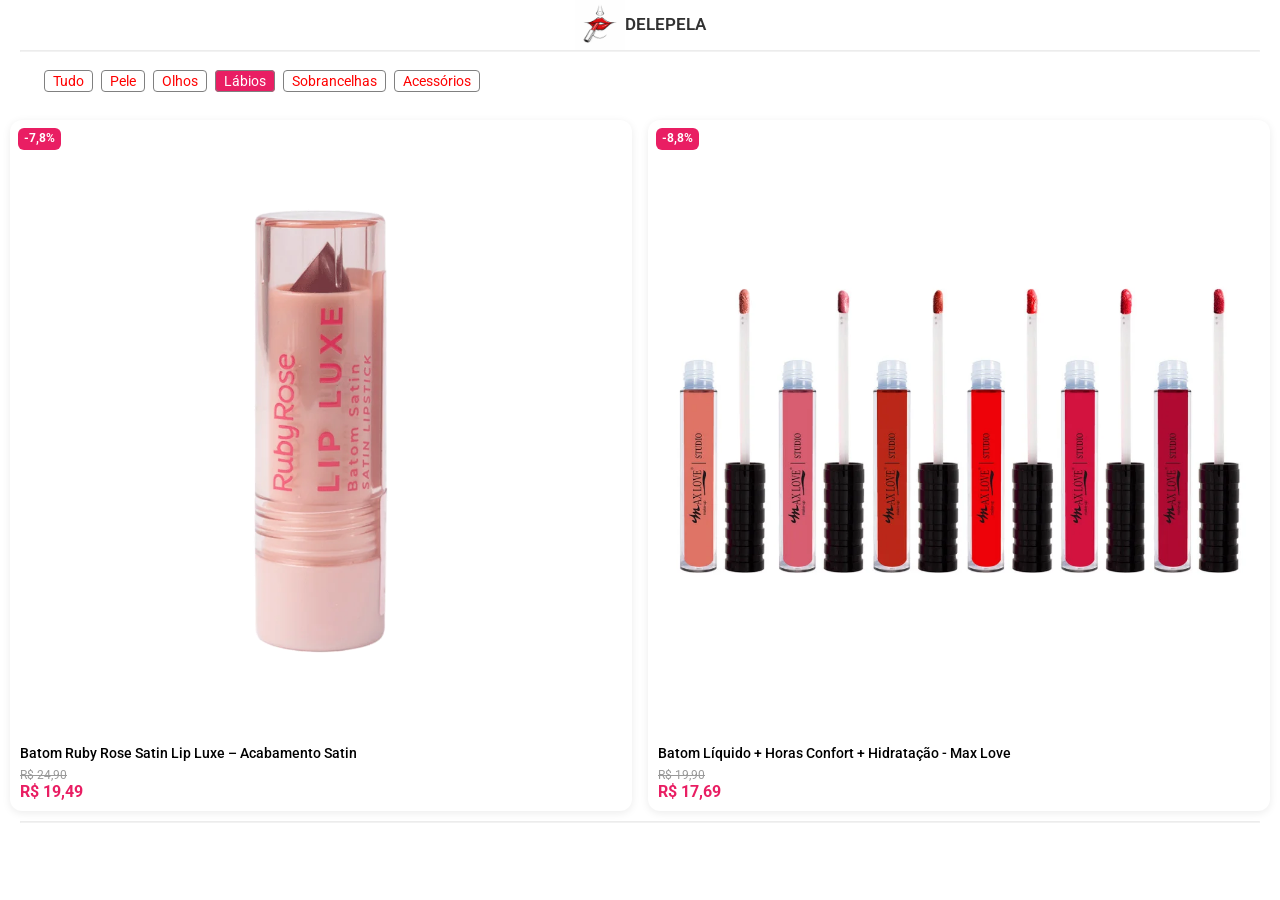
==== labios/index.html @ f09acd92 "Add files via upload" ====
<!DOCTYPE html>
<html lang="pt-br">

<head>
  <meta charset="UTF-8">
  <meta name="viewport" content="width=device-width, initial-scale=1.0" />
  <link rel="stylesheet" href="../normalize.css" />

  <link rel="preconnect" href="https://fonts.googleapis.com">
  <link rel="preconnect" href="https://fonts.gstatic.com" crossorigin>
  <link href="https://fonts.googleapis.com/css2?family=Roboto:ital,wght@0,100..900;1,100..900&display=swap"
    rel="stylesheet" />
  <link rel="stylesheet" href="../estilo.css" />
  <title>Delepela | Lábios</title>
  <!-- Google Tag Manager -->
  <script>(function (w, d, s, l, i) {
      w[l] = w[l] || []; w[l].push({
        'gtm.start':
          new Date().getTime(), event: 'gtm.js'
      }); var f = d.getElementsByTagName(s)[0],
        j = d.createElement(s), dl = l != 'dataLayer' ? '&l=' + l : ''; j.async = true; j.src =
          'https://www.googletagmanager.com/gtm.js?id=' + i + dl; f.parentNode.insertBefore(j, f);
    })(window, document, 'script', 'dataLayer', 'GTM-M8N22TXG');</script>
  <!-- End Google Tag Manager -->

</head>

<body class="corpo">
  <!-- Google Tag Manager (noscript) -->
  <noscript><iframe src="https://www.googletagmanager.com/ns.html?id=GTM-M8N22TXG" height="0" width="0"
      style="display:none;visibility:hidden"></iframe></noscript>
  <!-- End Google Tag Manager (noscript) -->
  <header>
    <div class="header-logo">
      <img src="../imgs/logo.png" alt="" srcset="" width="50px" height="50px">
      <h1>Delepela</h1>
    </div>


  </header>
  <hr class="divisor" />
  <main>
    <ul class="categorias">
      <li><a href="../index.html">Tudo</a></li>
      <li><a href="../pele/index.html">Pele</a></li>
      <li><a href="../olhos/index.html">Olhos</a></li>
      <li><a href="../labios/index.html" class="marcador">Lábios</a></li>
      <li><a href="../sobrancelhas/index.html">Sobrancelhas</a></li>
      <li><a href="../acessorios/index.html">Acessórios</a></li>
    </ul>
  </main>

  <div class="produtos-grid">

    <div class="produto">
      <div class="desconto">-7,8%</div>
      <img src="../imgs/produtos/001.png" alt="Produto">
      <h3>Batom Ruby Rose Satin Lip Luxe – Acabamento Satin</h3>
      <div class="preco">
        <span class="preco-antigo">R$ 24,90</span>
        <span class="preco-atual">R$ 19,49</span>
      </div>
    </div>

    <div class="produto">
      <div class="desconto">-8,8%</div>
      <img src="../imgs/produtos/002.jpg" alt="Produto">
      <h3>Batom Líquido + Horas Confort + Hidratação - Max Love</h3>
      <div class="preco">
        <span class="preco-antigo">R$ 19,90</span>
        <span class="preco-atual">R$ 17,69</span>
      </div>
    </div>


  </div>

  <hr class="divisor" />
  <footer>

  </footer>
</body>
<script>
window.dataLayer = window.dataLayer || [];

window.dataLayer.push({
  event: 'pagina_visitada',
  pagina: 'Lábios'
});
</script>
</html>
---- estilo.css ----
.corpo {
    font-family: "Roboto", sans-serif;
    font-optical-sizing: auto;
    font-weight: 400;
    font-style: normal;
    font-variation-settings:"wdth" 100;
}

header {
    display: flex;
    justify-content: center;
}
.header-logo {
    display: flex;
    align-items: center;
}
.header-logo > h1 {
    text-transform: uppercase;
    font-size: 17px;
    font-weight: 600;
    color: rgba(0, 0, 0, 0.802);
    margin: 0px;
}

.divisor {
    margin: 0;
    border-color: rgba(0, 0, 0, 0.071);
    margin: 0 20px;
}
.categorias {
    display: flex;
    list-style: none;
    overflow-x: auto;
    padding-right: 30px;

}
.categorias::-webkit-scrollbar {
  display: none; /* Chrome, Edge, Safari */
}
.categorias>li {
    
    
    margin: 4px 4px;
    
}
.categorias>li>a {
    border-radius: 4px;
    padding: 2px 8px;
    border: 1px solid gray; 
    width: 100%;
    text-decoration: none;
    color: red;
    text-transform: capitalize;
    font-weight: 400;
    font-size: 14px;
}

.categorias>li>.marcador {
    background-color: #e91e63;
    color: white;
}

.aviso {
    color: #999999b7;
    display: flex;
    justify-content: center;
    margin-bottom:  100vh;
}
/* produtos */
.produtos-grid {
  display: grid;
  grid-template-columns: 1fr 1fr;
  gap: 16px;
  padding: 10px;
}

.produto {
  background: white;
  border-radius: 12px;
  padding: 10px;
  position: relative;
  box-shadow: 0 2px 8px rgba(0,0,0,0.08);
}

.produto img {
  width: 100%;
  border-radius: 8px;
}

.produto h3 {
  font-size: 14px;
  margin: 8px 0;
  font-weight: 500;
}

.preco {
  display: flex;
  flex-direction: column;
}

.preco-antigo {
  text-decoration: line-through;
  color: #999;
  font-size: 12px;
}

.preco-atual {
  color: #e91e63;
  font-size: 16px;
  font-weight: bold;
}

.desconto {
  position: absolute;
  top: 8px;
  left: 8px;
  background: #e91e63;
  color: white;
  padding: 4px 6px;
  font-size: 12px;
  border-radius: 6px;
  font-weight: bold;
}
/* produtos */
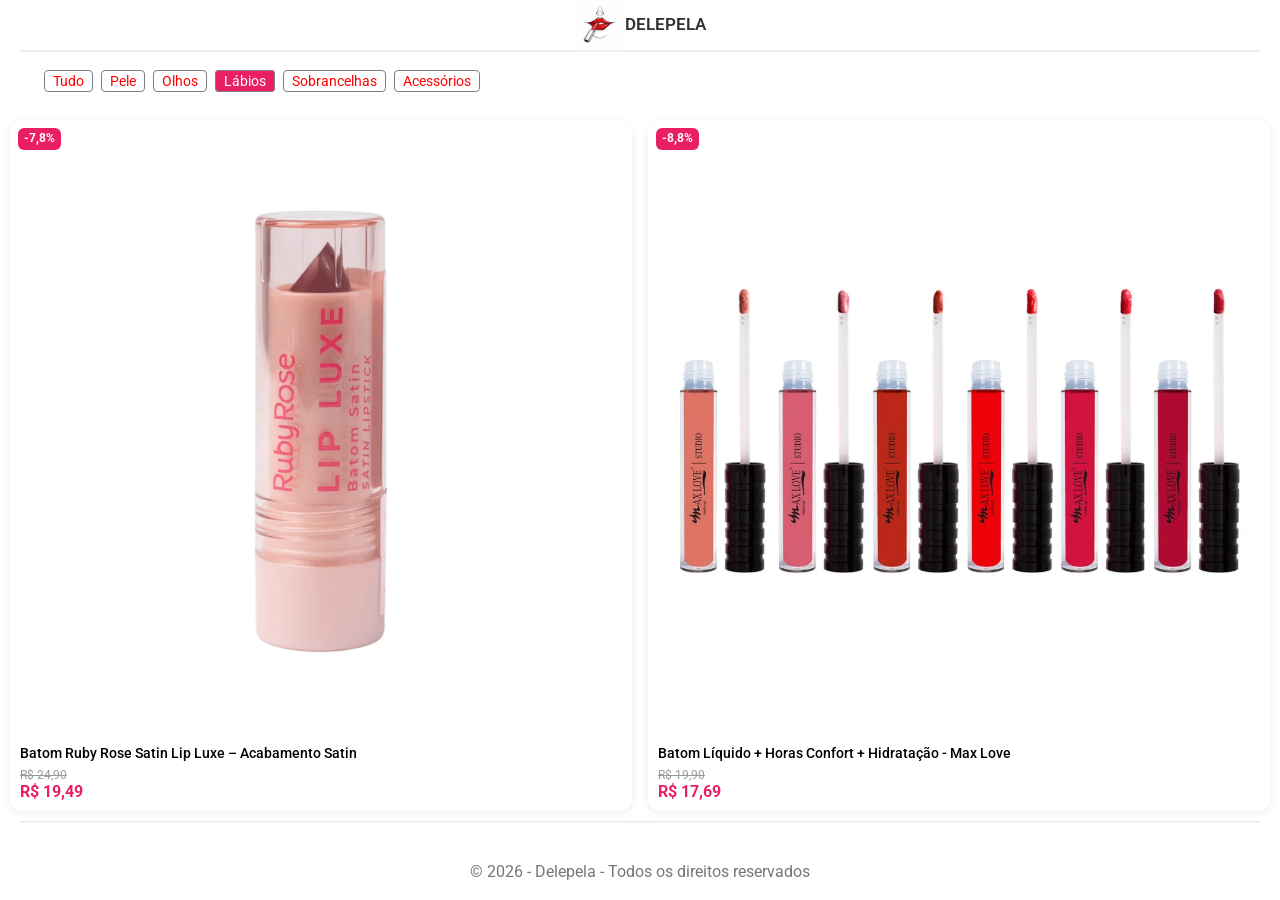
==== commit f8a6c3a6: "Add files via upload" ====
--- a/labios/index.html
+++ b/labios/index.html
@@ -52,7 +52,7 @@
 
   <div class="produtos-grid">
 
-    <div class="produto">
+    <div class="produto" onclick="clicarProduto(0)">
       <div class="desconto">-7,8%</div>
       <img src="../imgs/produtos/001.png" alt="Produto">
       <h3>Batom Ruby Rose Satin Lip Luxe – Acabamento Satin</h3>
@@ -62,7 +62,7 @@
       </div>
     </div>
 
-    <div class="produto">
+    <div class="produto" onclick="clicarProduto(1)">
       <div class="desconto">-8,8%</div>
       <img src="../imgs/produtos/002.jpg" alt="Produto">
       <h3>Batom Líquido + Horas Confort + Hidratação - Max Love</h3>
@@ -77,9 +77,12 @@
 
   <hr class="divisor" />
   <footer>
-
+ <div class="footer">
+      <p>© 2026 - Delepela - Todos os direitos reservados</p>
+    </div>
   </footer>
 </body>
+<script src="../index.js"></script>
 <script>
 window.dataLayer = window.dataLayer || [];
 
@@ -87,5 +90,8 @@
   event: 'pagina_visitada',
   pagina: 'Lábios'
 });
+
+
+
 </script>
 </html>
--- a/estilo.css
+++ b/estilo.css
@@ -121,4 +121,10 @@
   border-radius: 6px;
   font-weight: bold;
 }
-/* produtos */+/* produtos */
+
+.footer {
+    text-align: center;
+    margin-top: 40px;
+    color: #777;
+}
